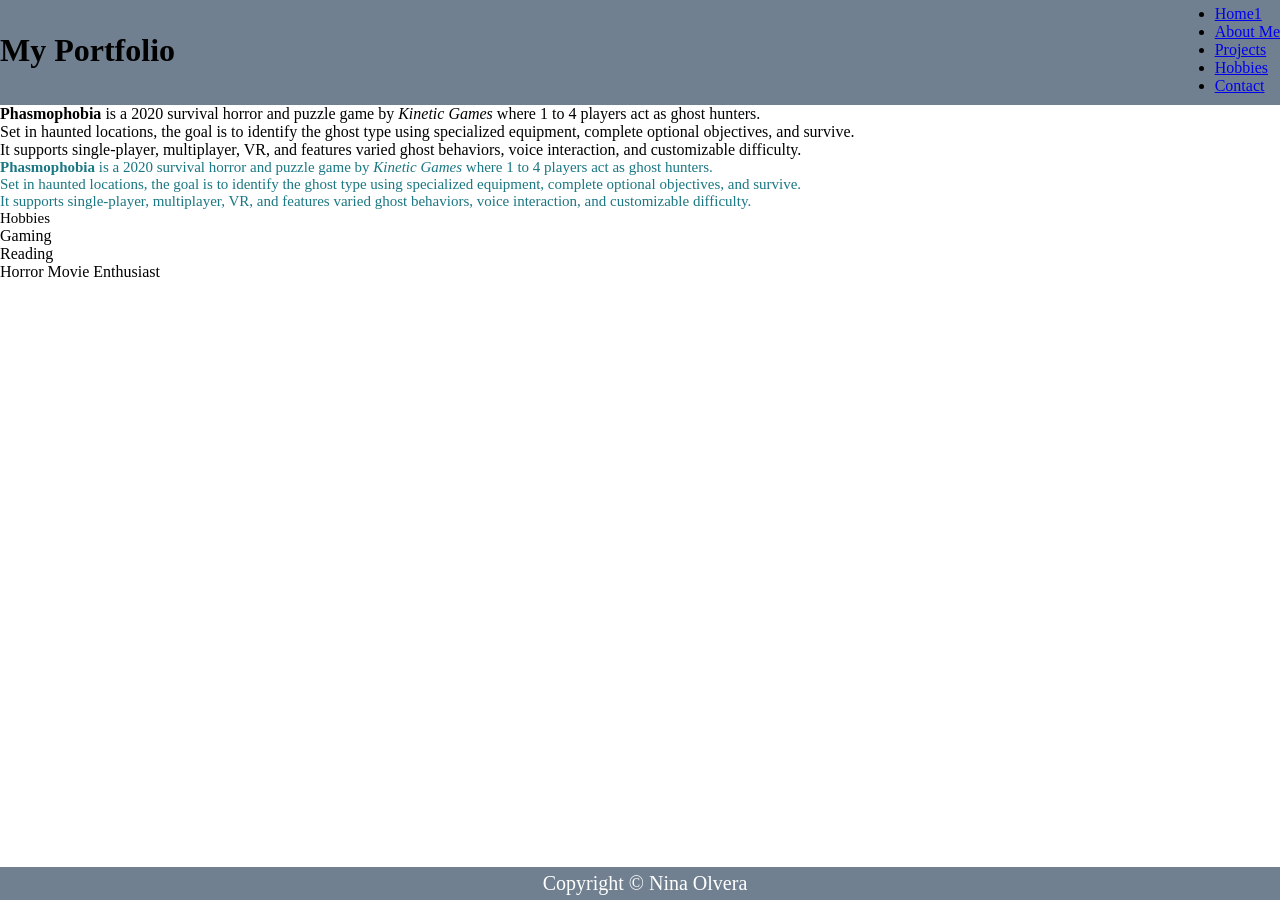
==== about.html @ 77c58178 "setting up header" ====
<!DOCTYPE html>
<html>
    <head>
      <title>About Me</title>
      <link rel = "shortuct icon" href="images/LEGO.png">
      <link rel="stylesheet" href="styles.css">

      <style>
        p{
            font-size: 15px;
        }
      </style>

    </head>
    <body>
        <header>
            <h1>My Portfolio</h1>
            <ul> 
                <li><a href="index.html">Home1</a></li>
                <li><a href="about.html">About Me</a></li>
                <li><a href="projects.html">Projects</a></li>
                <Li><a href="hobbies.html">Hobbies</a></Li>
                <Li><a href="contact.html">Contact</a></Li>
            </ul>
        </header>

        <div>
            <b>Phasmophobia</b> is a 2020 survival horror and puzzle game by <i>Kinetic Games</i> where 1 to 4 players act as ghost hunters. <br>
            Set in haunted locations, the goal is to identify the ghost type using specialized equipment, complete optional objectives, and survive. <br>
            It supports single-player, multiplayer, VR, and features varied ghost behaviors, voice interaction, and customizable difficulty.
        <p style="color: rgb(26, 119, 131)"> 
                <b>Phasmophobia</b> is a 2020 survival horror and puzzle game by <i>Kinetic Games</i> where 1 to 4 players act as ghost hunters. <br>
            Set in haunted locations, the goal is to identify the ghost type using specialized equipment, complete optional objectives, and survive. <br>
            It supports single-player, multiplayer, VR, and features varied ghost behaviors, voice interaction, and customizable difficulty. <br>
         </p>
         <p>Hobbies</p>
         <ol type="i">
            <li>Gaming</li>
            <Li>Reading</Li>
            <Li>Horror Movie Enthusiast</Li>

         </ol>
        </div>
        
        <footer>
            Copyright &copy; Nina Olvera
        </footer>
    </body>
</html>
---- styles.css ----
* {
    margin: 0px;
    padding: 0px;
}

header{
    display: flex;
    justify-content: space-between;
    align-items: center;
    background-color: #708090;
    padding-top: 5px;
    padding-bottom: 10px;
    top: 0;
    position: sticky;
}

.profile{
    display: flex;
    align-items: center;
}

.profile-info h1{
    color: white;
    font-weight: 700
}

.nav-bar{
    display: flex;
    gap: 25px;
    list-style-type: none;
}

.nav-bar a{
    color: white;
    text-decoration: none;
}

a:hover{
    text-decoration: underline;
}

.profile-img img{
    width: 90px;
    height: 75px;
    border-radius: 50%;
}

.socials img{
    width: 60px;
    height: 40px;
}

footer{
    background-color: #708090;
    bottom: 0px;
    position: fixed;
    width: 100%;
    text-align: center;
    color: white;
    font-size: 20px;
    padding: 5px;
}
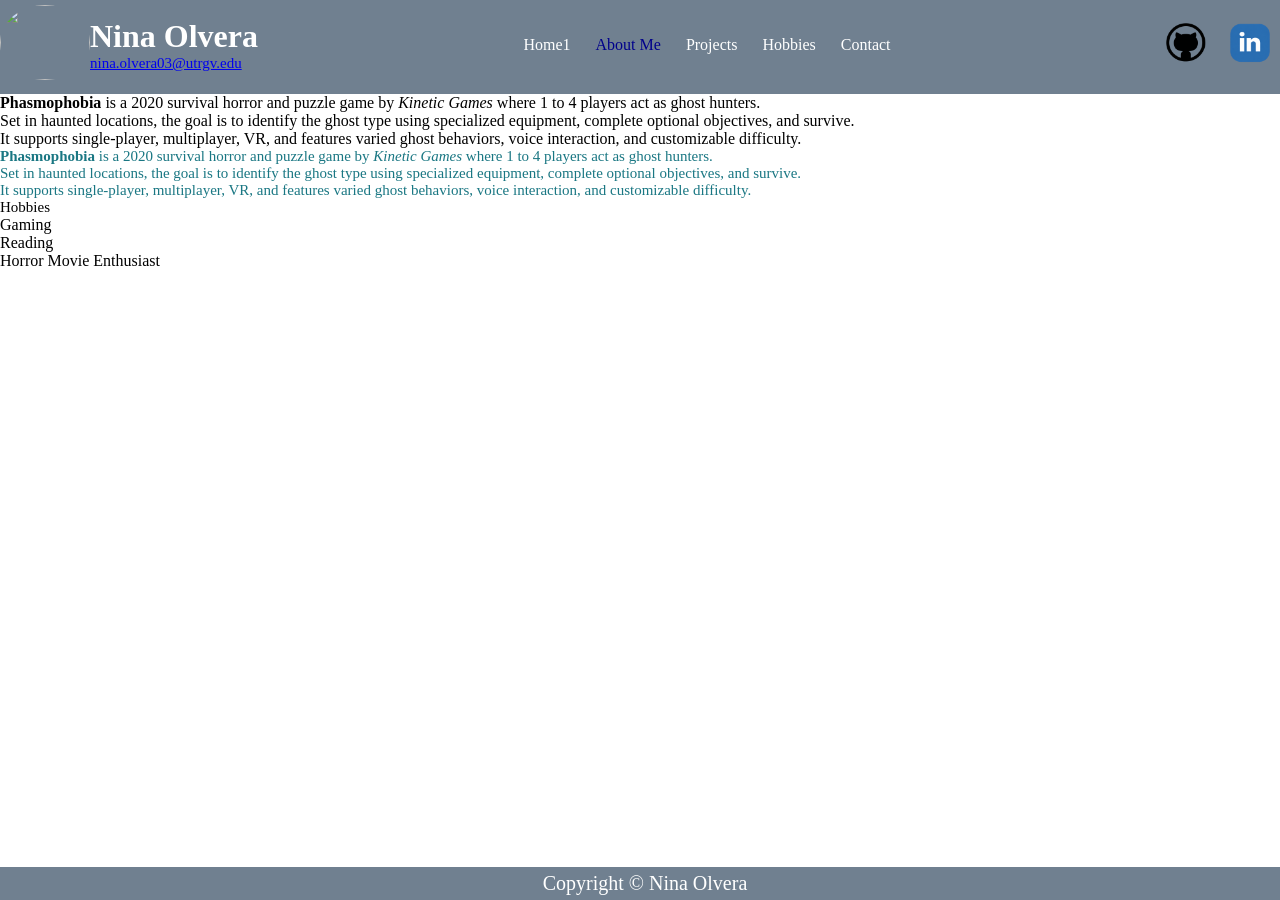
==== commit bd4aedbf: "adding background and profile changes" ====
--- a/about.html
+++ b/about.html
@@ -14,14 +14,32 @@
     </head>
     <body>
         <header>
-            <h1>My Portfolio</h1>
-            <ul> 
+            <div class="profile">
+                <div class="profile-img">
+                   <img src="images/DB-logo.png">                 
+                </div>
+                
+                <div class="profile-info">
+                    <h1>Nina Olvera</h1>
+                    <p><a href="mailto:nina.olvera03@utrgv.edu">nina.olvera03@utrgv.edu</a></p>               
+                </div> 
+
+            </div>
+              
+
+
+                       
+            <ul class="nav-bar">
                 <li><a href="index.html">Home1</a></li>
-                <li><a href="about.html">About Me</a></li>
+                <li><a href="about.html" class="current">About Me</a></li>
                 <li><a href="projects.html">Projects</a></li>
                 <Li><a href="hobbies.html">Hobbies</a></Li>
                 <Li><a href="contact.html">Contact</a></Li>
             </ul>
+            <div class="socials">
+                <a href="https://github.com/ninaolvera03" target="_blank"><img src="images/github-logo.png"></a>
+                <a href="https://www.linkedin.com/" target="_blank"><img src="images/linkedin-logo.png"></a>
+            </div>
         </header>
 
         <div>
--- a/styles.css
+++ b/styles.css
@@ -35,6 +35,10 @@
     text-decoration: none;
 }
 
+.nav-bar .current{
+    color: darkblue;
+}
+
 a:hover{
     text-decoration: underline;
 }
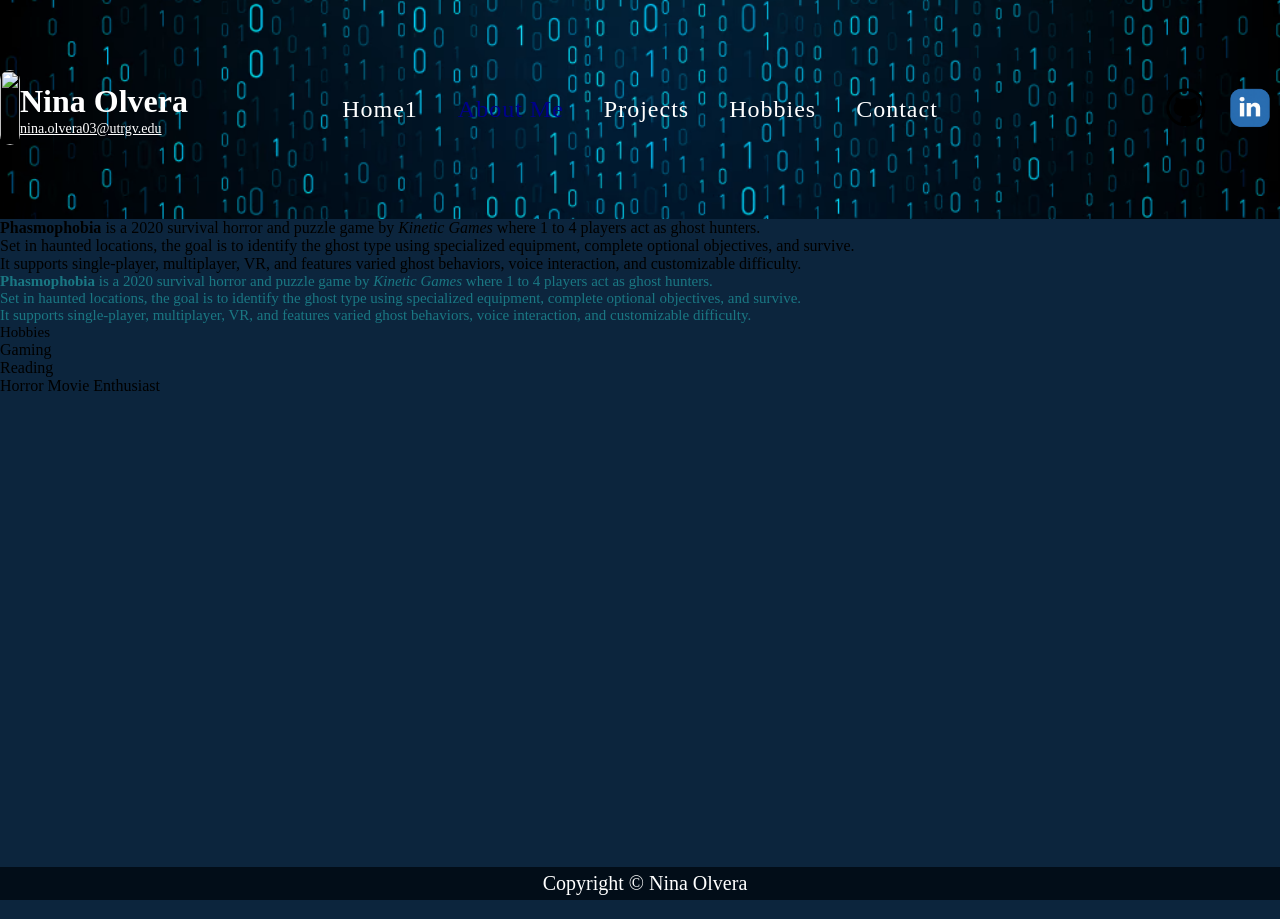
==== commit aff1570b: "updated background colors and headers" ====
--- a/about.html
+++ b/about.html
@@ -9,11 +9,17 @@
         p{
             font-size: 15px;
         }
+        .aboutbackground{
+            background-color: #0c253d;
+            min-height: 700px;
+            background-repeat:no-repeat;
+        }
       </style>
 
     </head>
     <body>
         <header>
+            <img class="header-background" src="images/0011.png">
             <div class="profile">
                 <div class="profile-img">
                    <img src="images/DB-logo.png">                 
@@ -42,7 +48,7 @@
             </div>
         </header>
 
-        <div>
+        <div class="aboutbackground">
             <b>Phasmophobia</b> is a 2020 survival horror and puzzle game by <i>Kinetic Games</i> where 1 to 4 players act as ghost hunters. <br>
             Set in haunted locations, the goal is to identify the ghost type using specialized equipment, complete optional objectives, and survive. <br>
             It supports single-player, multiplayer, VR, and features varied ghost behaviors, voice interaction, and customizable difficulty.
--- a/styles.css
+++ b/styles.css
@@ -7,11 +7,19 @@
     display: flex;
     justify-content: space-between;
     align-items: center;
-    background-color: #708090;
-    padding-top: 5px;
-    padding-bottom: 10px;
+    padding-top: 70px;
+    padding-bottom: 70px;
     top: 0;
     position: sticky;
+    overflow: hidden;
+}
+
+.header-background {
+    position: absolute;
+    width: 100%;
+    height: 100%;
+    object-fit: cover;
+    z-index: -1;
 }
 
 .profile{
@@ -24,15 +32,28 @@
     font-weight: 700
 }
 
+.profile-info p a {
+    color: white;
+    font-size: 14px;
+}
+
 .nav-bar{
     display: flex;
-    gap: 25px;
+    gap: 40px;
     list-style-type: none;
+    justify-content: center;
+    padding: 0;
+    margin: 0;
+    position: absolute;
+    left: 50%;
+    transform: translateX(-50%);
 }
 
 .nav-bar a{
     color: white;
     text-decoration: none;
+    font-size: 24px;
+    letter-spacing: 1px;
 }
 
 .nav-bar .current{
@@ -44,9 +65,9 @@
 }
 
 .profile-img img{
-    width: 90px;
+    width: 100%;
     height: 75px;
-    border-radius: 50%;
+    border-radius: 50px;
 }
 
 .socials img{
@@ -55,7 +76,7 @@
 }
 
 footer{
-    background-color: #708090;
+    background-color: #020d18;
     bottom: 0px;
     position: fixed;
     width: 100%;
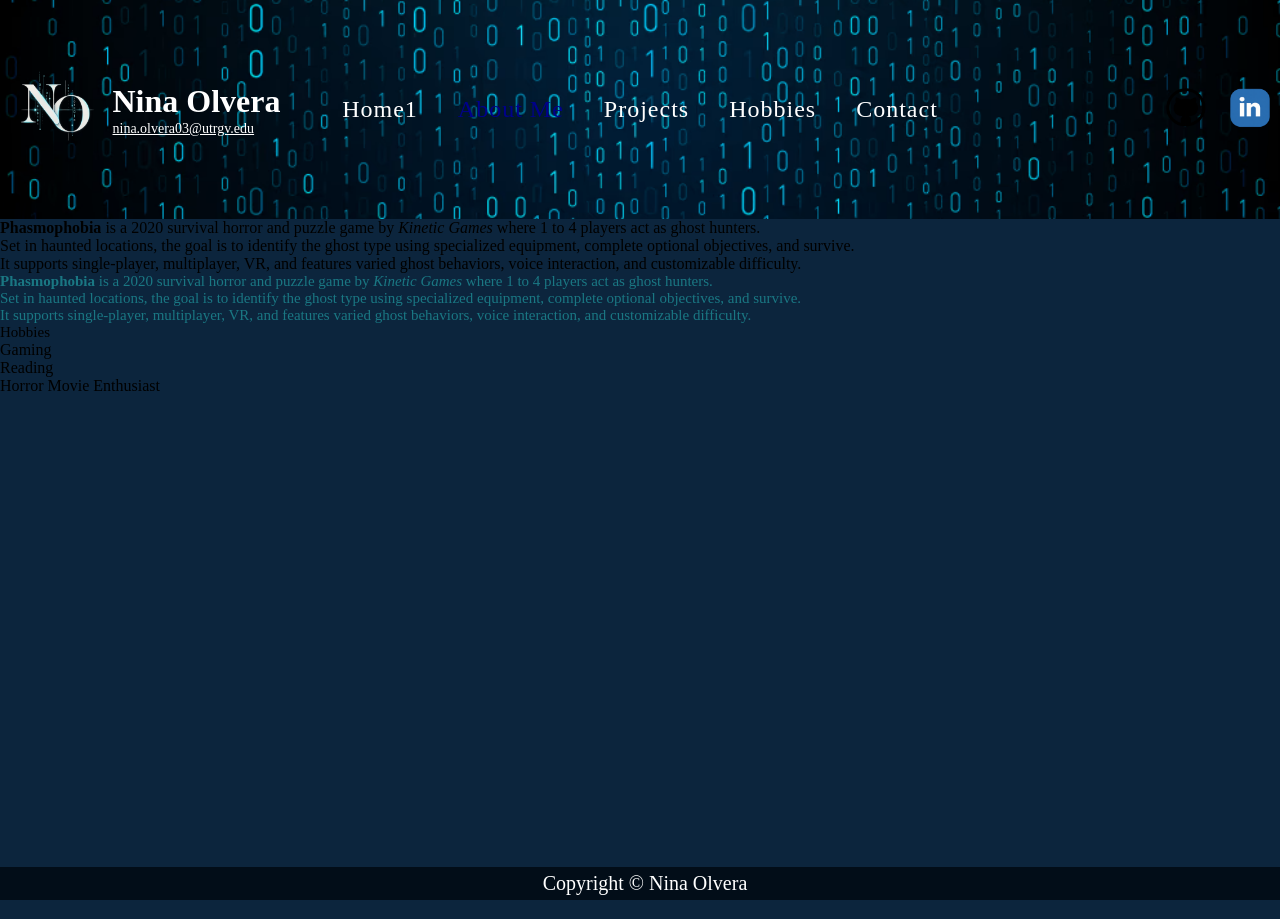
==== commit 800a44d0: "update back/header colors on all tabs 2" ====
--- a/about.html
+++ b/about.html
@@ -2,7 +2,7 @@
 <html>
     <head>
       <title>About Me</title>
-      <link rel = "shortuct icon" href="images/LEGO.png">
+      <link rel = "shortuct icon" href="images/NO.png">
       <link rel="stylesheet" href="styles.css">
 
       <style>
@@ -22,7 +22,7 @@
             <img class="header-background" src="images/0011.png">
             <div class="profile">
                 <div class="profile-img">
-                   <img src="images/DB-logo.png">                 
+                   <img src="images/NO.png">                 
                 </div>
                 
                 <div class="profile-info">
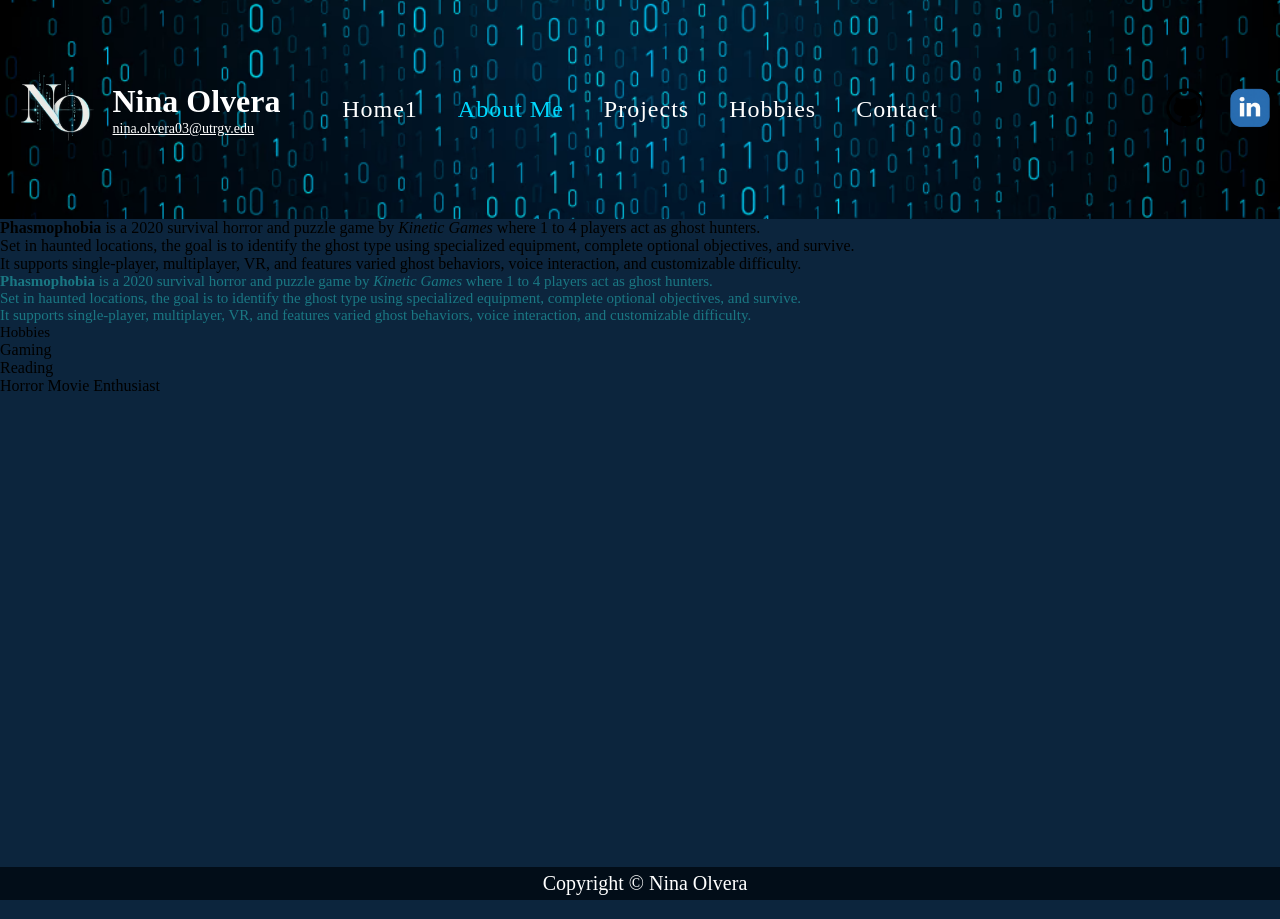
==== commit 83bf5126: "contact coloring/project game update" ====
--- a/about.html
+++ b/about.html
@@ -53,7 +53,7 @@
             Set in haunted locations, the goal is to identify the ghost type using specialized equipment, complete optional objectives, and survive. <br>
             It supports single-player, multiplayer, VR, and features varied ghost behaviors, voice interaction, and customizable difficulty.
         <p style="color: rgb(26, 119, 131)"> 
-                <b>Phasmophobia</b> is a 2020 survival horror and puzzle game by <i>Kinetic Games</i> where 1 to 4 players act as ghost hunters. <br>
+            <b>Phasmophobia</b> is a 2020 survival horror and puzzle game by <i>Kinetic Games</i> where 1 to 4 players act as ghost hunters. <br>
             Set in haunted locations, the goal is to identify the ghost type using specialized equipment, complete optional objectives, and survive. <br>
             It supports single-player, multiplayer, VR, and features varied ghost behaviors, voice interaction, and customizable difficulty. <br>
          </p>
--- a/styles.css
+++ b/styles.css
@@ -57,7 +57,7 @@
 }
 
 .nav-bar .current{
-    color: darkblue;
+    color: rgb(0, 217, 255);
 }
 
 a:hover{
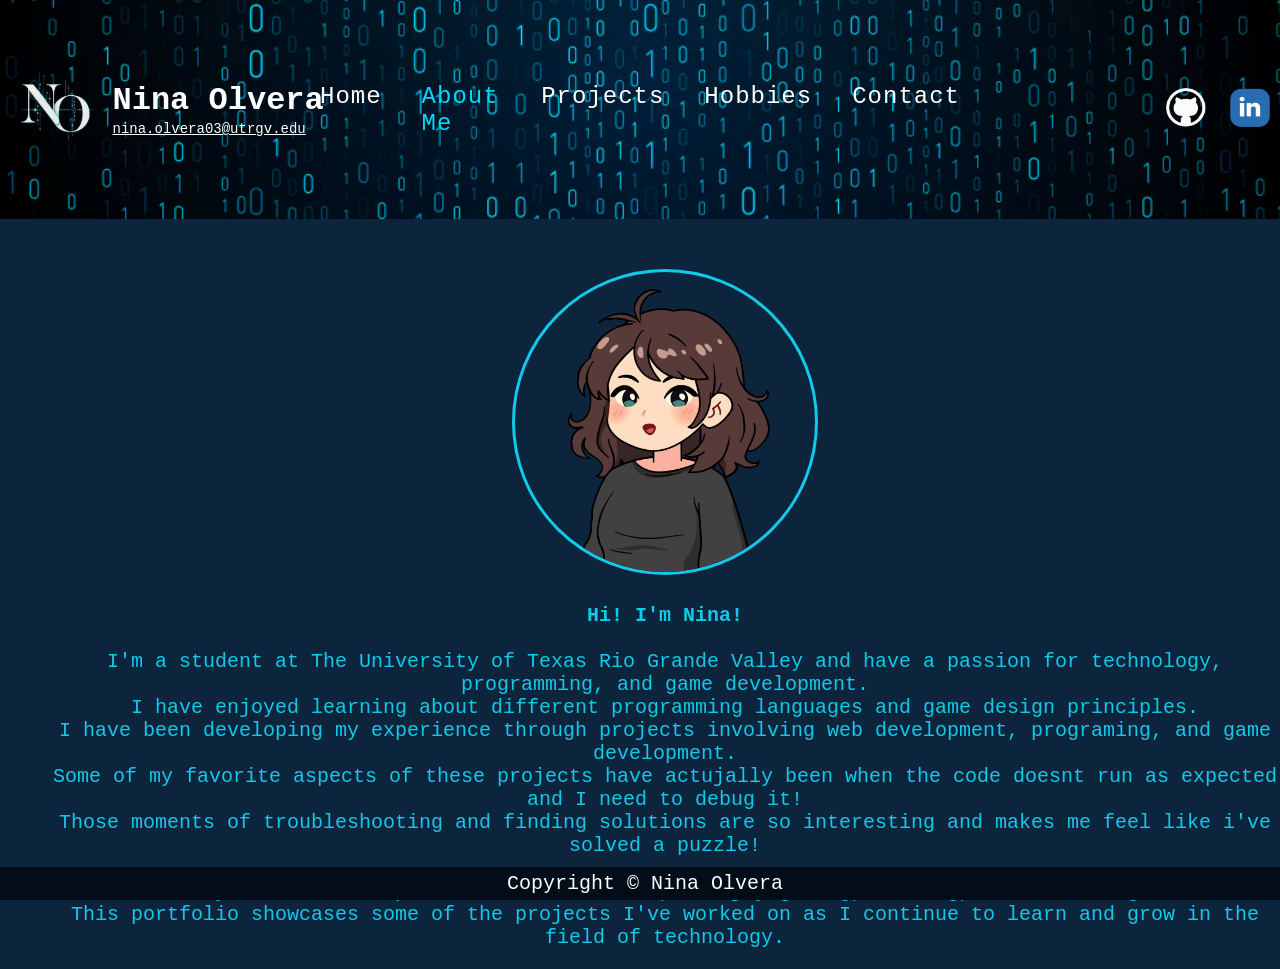
==== commit aa5916a8: "final updates" ====
--- a/about.html
+++ b/about.html
@@ -6,13 +6,26 @@
       <link rel="stylesheet" href="styles.css">
 
       <style>
-        p{
-            font-size: 15px;
-        }
+        
         .aboutbackground{
             background-color: #0c253d;
             min-height: 700px;
             background-repeat:no-repeat;
+            color: rgb(18, 201, 233);
+            padding-top: 50px;
+            padding-left: 50px;
+            text-align: center;
+            font-size: 20px;
+            font-family: 'Courier New', Courier, monospace;
+        }
+
+        .imgabout{
+            width: 300px;
+            height: 300px;
+            border-radius: 50%;
+            border-style: solid;
+            border-width: 3px;
+            border-color: rgb(18, 201, 233);
         }
       </style>
 
@@ -36,34 +49,34 @@
 
                        
             <ul class="nav-bar">
-                <li><a href="index.html">Home1</a></li>
+                <li><a href="index.html">Home</a></li>
                 <li><a href="about.html" class="current">About Me</a></li>
                 <li><a href="projects.html">Projects</a></li>
                 <Li><a href="hobbies.html">Hobbies</a></Li>
                 <Li><a href="contact.html">Contact</a></Li>
             </ul>
             <div class="socials">
-                <a href="https://github.com/ninaolvera03" target="_blank"><img src="images/github-logo.png"></a>
+                <a href="https://github.com/ninaolvera03" target="_blank"><img src="images/whitegit.png"></a>
                 <a href="https://www.linkedin.com/" target="_blank"><img src="images/linkedin-logo.png"></a>
             </div>
         </header>
 
         <div class="aboutbackground">
-            <b>Phasmophobia</b> is a 2020 survival horror and puzzle game by <i>Kinetic Games</i> where 1 to 4 players act as ghost hunters. <br>
-            Set in haunted locations, the goal is to identify the ghost type using specialized equipment, complete optional objectives, and survive. <br>
-            It supports single-player, multiplayer, VR, and features varied ghost behaviors, voice interaction, and customizable difficulty.
-        <p style="color: rgb(26, 119, 131)"> 
-            <b>Phasmophobia</b> is a 2020 survival horror and puzzle game by <i>Kinetic Games</i> where 1 to 4 players act as ghost hunters. <br>
-            Set in haunted locations, the goal is to identify the ghost type using specialized equipment, complete optional objectives, and survive. <br>
-            It supports single-player, multiplayer, VR, and features varied ghost behaviors, voice interaction, and customizable difficulty. <br>
-         </p>
-         <p>Hobbies</p>
-         <ol type="i">
-            <li>Gaming</li>
-            <Li>Reading</Li>
-            <Li>Horror Movie Enthusiast</Li>
-
-         </ol>
+            <img class="imgabout" src="images/tuber.png">
+            <br><br>
+            
+            <b>Hi! I'm Nina!</b> <br>
+            <br>
+            I'm a student at The University of Texas Rio Grande Valley and have a passion for technology, programming, and game development. <br>
+            I have enjoyed learning about different programming languages and game design principles. <br>
+            I have been developing my experience through projects involving web development, programing, and game development. <br>
+            Some of my favorite aspects of these projects have actujally been when the code doesnt run as expected and I need to debug it! <br>
+            Those moments of troubleshooting and finding solutions are so interesting and makes me feel like i've solved a puzzle! <br>
+            <br>
+            Outside of my academic and professional interests, I enjoy gaming, reading, and listening to music. <br>
+            This portfolio showcases some of the projects I've worked on as I continue to learn and grow in the field of technology. <br>
+         
+         
         </div>
         
         <footer>
--- a/styles.css
+++ b/styles.css
@@ -29,12 +29,14 @@
 
 .profile-info h1{
     color: white;
-    font-weight: 700
+    font-weight: 700;
+    font-family: 'Courier New', Courier, monospace;
 }
 
 .profile-info p a {
     color: white;
     font-size: 14px;
+    font-family: 'Courier New', Courier, monospace;
 }
 
 .nav-bar{
@@ -54,6 +56,7 @@
     text-decoration: none;
     font-size: 24px;
     letter-spacing: 1px;
+    font-family: 'Courier New', Courier, monospace;
 }
 
 .nav-bar .current{
@@ -84,4 +87,5 @@
     color: white;
     font-size: 20px;
     padding: 5px;
+    font-family: 'Courier New', Courier, monospace;
 }
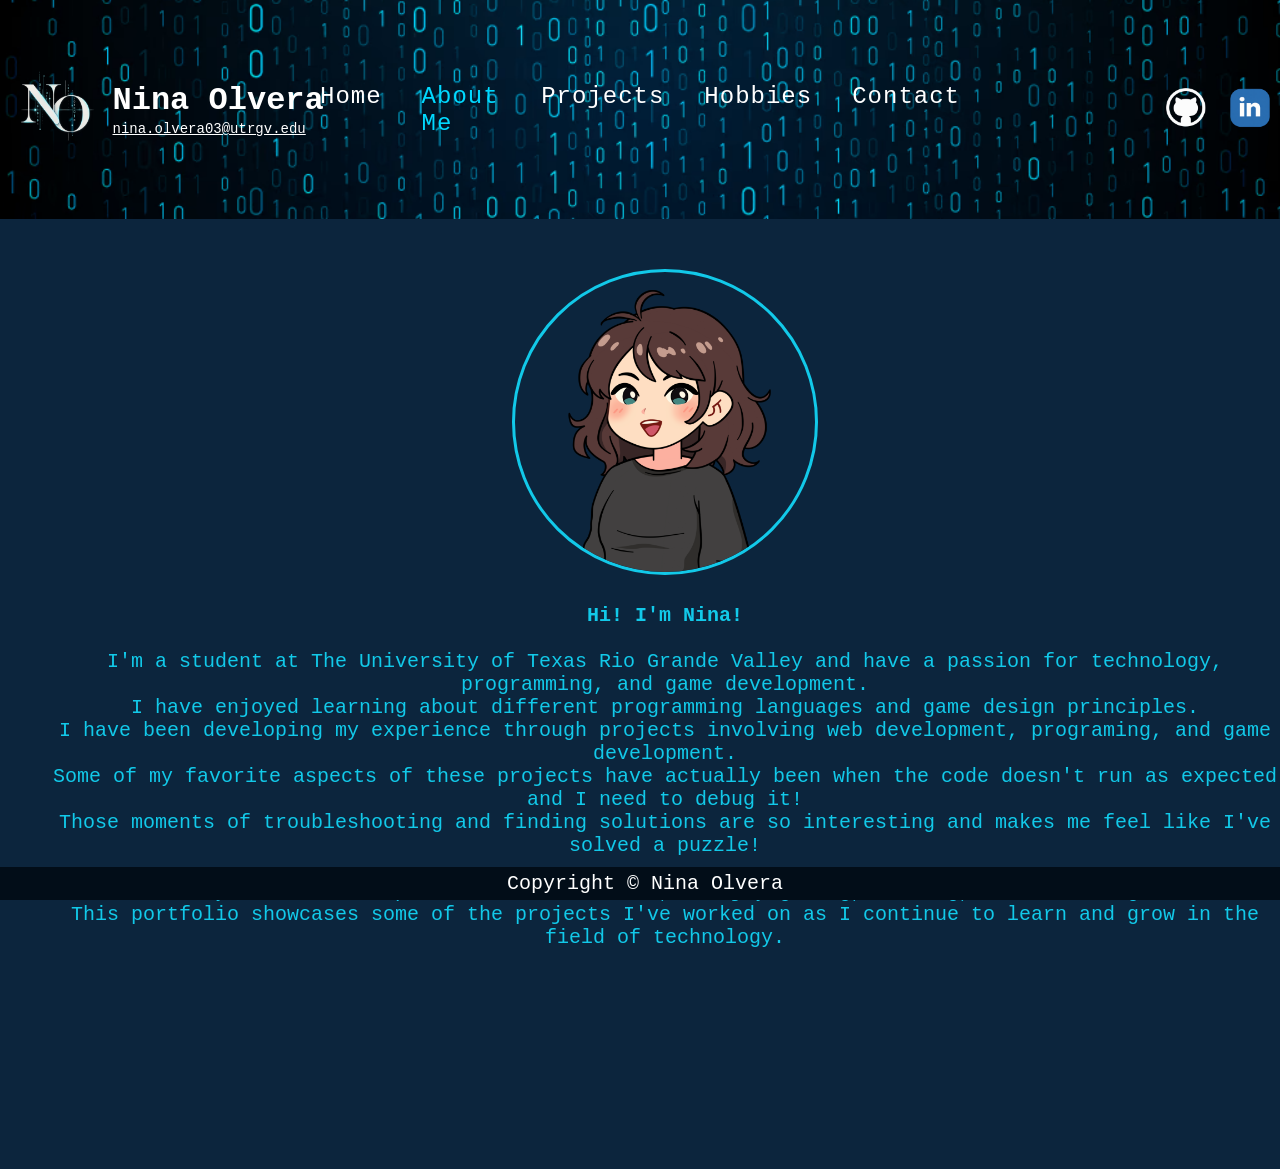
==== commit 145699c9: "spelling, format page" ====
--- a/about.html
+++ b/about.html
@@ -9,7 +9,7 @@
         
         .aboutbackground{
             background-color: #0c253d;
-            min-height: 700px;
+            min-height: 100vh;
             background-repeat:no-repeat;
             color: rgb(18, 201, 233);
             padding-top: 50px;
@@ -70,8 +70,8 @@
             I'm a student at The University of Texas Rio Grande Valley and have a passion for technology, programming, and game development. <br>
             I have enjoyed learning about different programming languages and game design principles. <br>
             I have been developing my experience through projects involving web development, programing, and game development. <br>
-            Some of my favorite aspects of these projects have actujally been when the code doesnt run as expected and I need to debug it! <br>
-            Those moments of troubleshooting and finding solutions are so interesting and makes me feel like i've solved a puzzle! <br>
+            Some of my favorite aspects of these projects have actually been when the code doesn't run as expected and I need to debug it! <br>
+            Those moments of troubleshooting and finding solutions are so interesting and makes me feel like I've solved a puzzle! <br>
             <br>
             Outside of my academic and professional interests, I enjoy gaming, reading, and listening to music. <br>
             This portfolio showcases some of the projects I've worked on as I continue to learn and grow in the field of technology. <br>
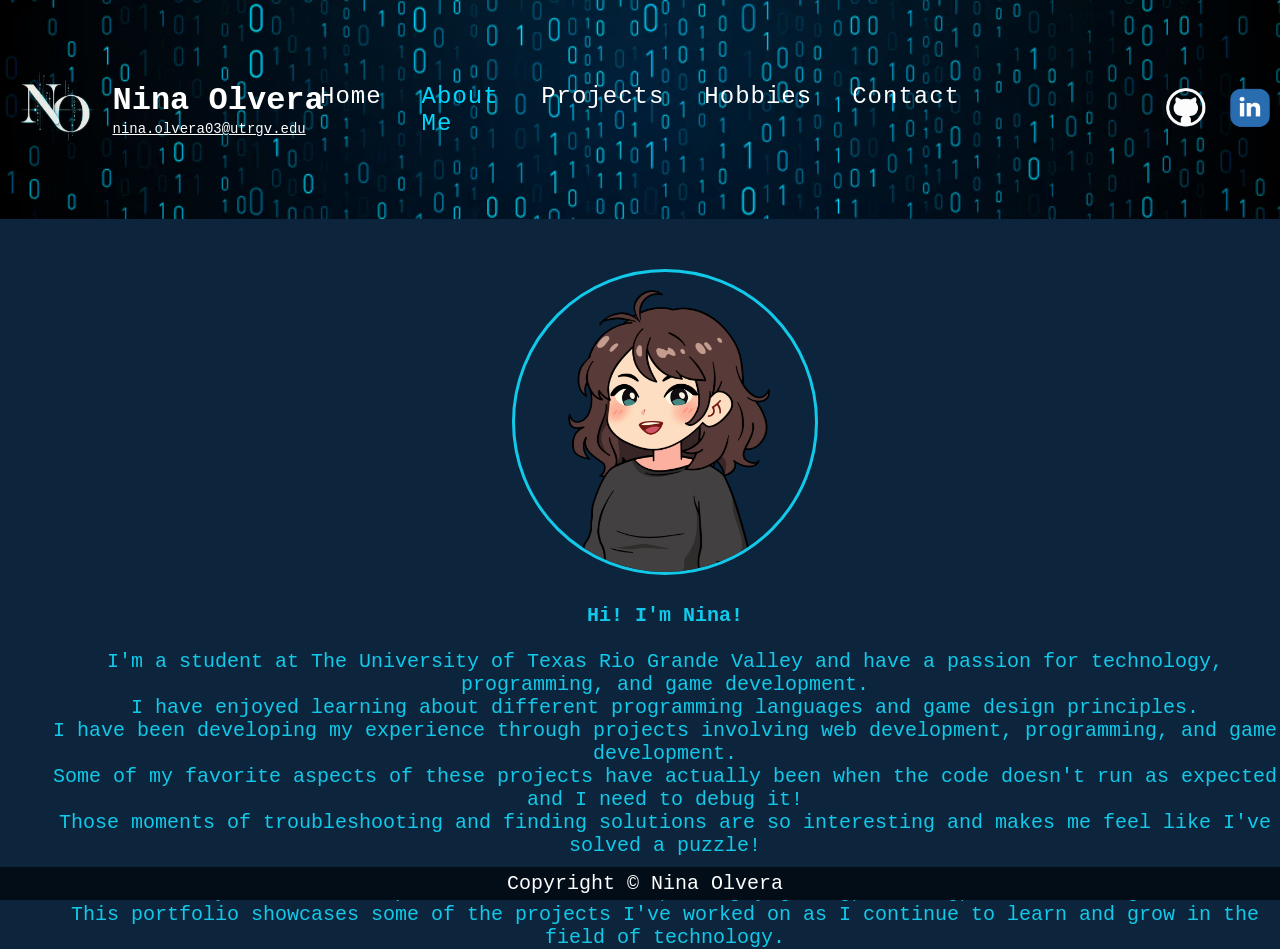
==== commit 540d2c58: "more spell checks" ====
--- a/about.html
+++ b/about.html
@@ -9,7 +9,7 @@
         
         .aboutbackground{
             background-color: #0c253d;
-            min-height: 100vh;
+            min-height: calc(100vh - 250px);
             background-repeat:no-repeat;
             color: rgb(18, 201, 233);
             padding-top: 50px;
@@ -69,7 +69,7 @@
             <br>
             I'm a student at The University of Texas Rio Grande Valley and have a passion for technology, programming, and game development. <br>
             I have enjoyed learning about different programming languages and game design principles. <br>
-            I have been developing my experience through projects involving web development, programing, and game development. <br>
+            I have been developing my experience through projects involving web development, programming, and game development. <br>
             Some of my favorite aspects of these projects have actually been when the code doesn't run as expected and I need to debug it! <br>
             Those moments of troubleshooting and finding solutions are so interesting and makes me feel like I've solved a puzzle! <br>
             <br>
--- a/styles.css
+++ b/styles.css
@@ -88,4 +88,8 @@
     font-size: 20px;
     padding: 5px;
     font-family: 'Courier New', Courier, monospace;
+}
+body{
+    background-color: #0c253d;
+    margin: 0;
 }
